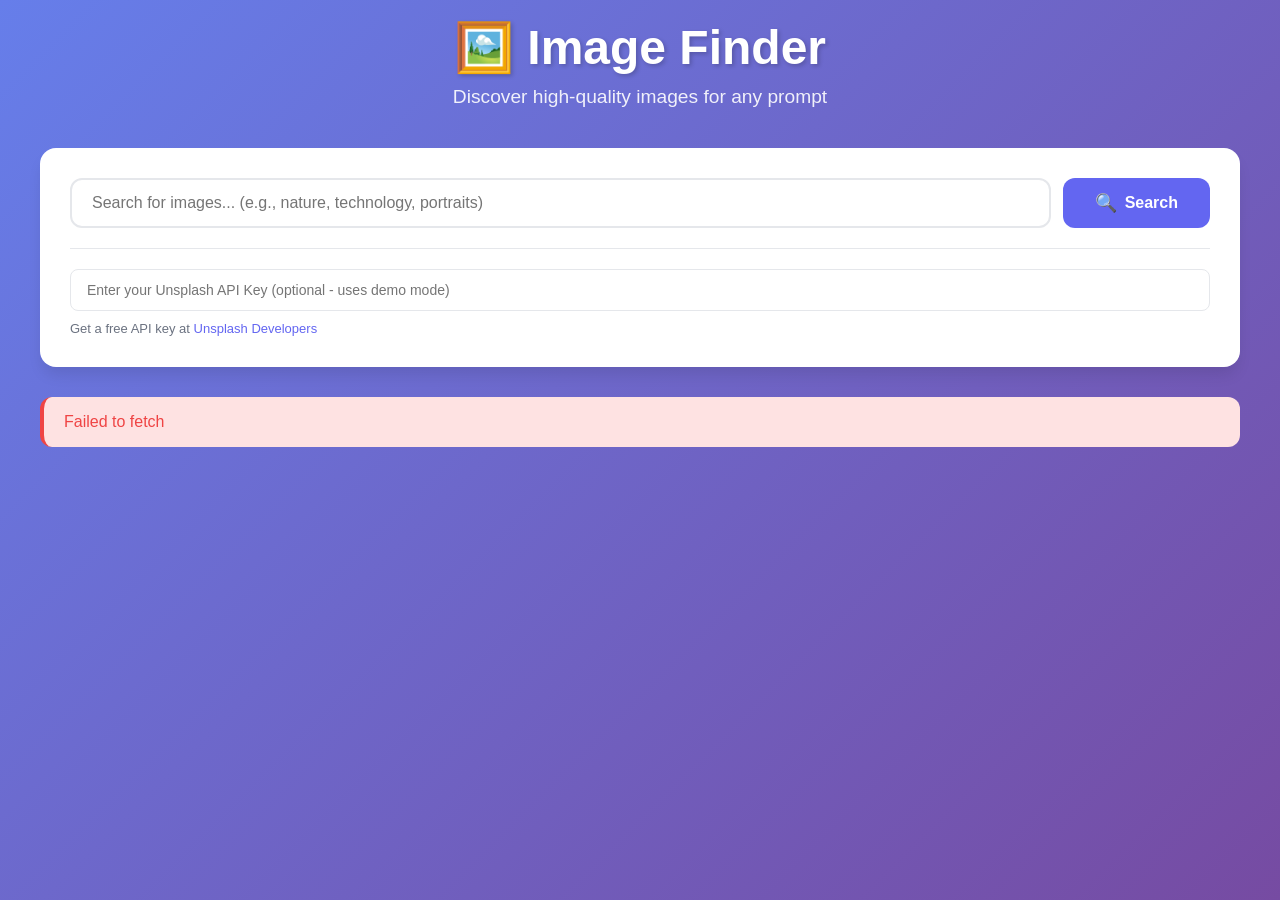
==== image-finder/index.html @ dc686fc9 "Transform into "Would You Rather" video generator platform Major Features: - Add automated video gen" ====
<!DOCTYPE html>
<html lang="en">
<head>
    <meta charset="UTF-8">
    <meta name="viewport" content="width=device-width, initial-scale=1.0">
    <title>Image Finder - High Quality Images</title>
    <link rel="stylesheet" href="style.css">
</head>
<body>
    <div class="container">
        <header>
            <h1>🖼️ Image Finder</h1>
            <p class="subtitle">Discover high-quality images for any prompt</p>
        </header>

        <div class="search-section">
            <div class="search-box">
                <input
                    type="text"
                    id="searchInput"
                    placeholder="Search for images... (e.g., nature, technology, portraits)"
                    autocomplete="off"
                >
                <button id="searchBtn" class="search-btn">
                    <span class="search-icon">🔍</span>
                    Search
                </button>
            </div>
            <div class="api-key-section">
                <input
                    type="text"
                    id="apiKeyInput"
                    placeholder="Enter your Unsplash API Key (optional - uses demo mode)"
                    autocomplete="off"
                >
                <small class="help-text">
                    Get a free API key at <a href="https://unsplash.com/developers" target="_blank">Unsplash Developers</a>
                </small>
            </div>
        </div>

        <div id="loading" class="loading hidden">
            <div class="spinner"></div>
            <p>Searching for images...</p>
        </div>

        <div id="error" class="error hidden"></div>

        <div id="results" class="results-info hidden">
            <p><span id="resultsCount">0</span> images found</p>
        </div>

        <div id="imageGrid" class="image-grid"></div>

        <div id="loadMore" class="load-more-container hidden">
            <button id="loadMoreBtn" class="load-more-btn">Load More</button>
        </div>
    </div>

    <div id="modal" class="modal hidden">
        <div class="modal-content">
            <span class="close">&times;</span>
            <img id="modalImage" src="" alt="">
            <div class="modal-info">
                <p id="modalDescription"></p>
                <a id="downloadLink" href="" download target="_blank" class="download-btn">
                    Download Image
                </a>
                <a id="photographerLink" href="" target="_blank" class="photographer-link">
                    Photo by <span id="photographerName"></span>
                </a>
            </div>
        </div>
    </div>

    <script src="config.js"></script>
    <script src="script.js"></script>
</body>
</html>
---- image-finder/style.css ----
* {
    margin: 0;
    padding: 0;
    box-sizing: border-box;
}

:root {
    --primary-color: #6366f1;
    --primary-hover: #4f46e5;
    --text-dark: #1f2937;
    --text-light: #6b7280;
    --bg-light: #f9fafb;
    --border-color: #e5e7eb;
    --success-color: #10b981;
    --error-color: #ef4444;
    --shadow-sm: 0 1px 2px 0 rgba(0, 0, 0, 0.05);
    --shadow-md: 0 4px 6px -1px rgba(0, 0, 0, 0.1);
    --shadow-lg: 0 10px 15px -3px rgba(0, 0, 0, 0.1);
}

body {
    font-family: -apple-system, BlinkMacSystemFont, 'Segoe UI', Roboto, 'Helvetica Neue', Arial, sans-serif;
    background: linear-gradient(135deg, #667eea 0%, #764ba2 100%);
    min-height: 100vh;
    padding: 20px;
    color: var(--text-dark);
}

.container {
    max-width: 1200px;
    margin: 0 auto;
}

header {
    text-align: center;
    margin-bottom: 40px;
    color: white;
}

header h1 {
    font-size: 3rem;
    margin-bottom: 10px;
    text-shadow: 2px 2px 4px rgba(0, 0, 0, 0.2);
}

.subtitle {
    font-size: 1.2rem;
    opacity: 0.9;
}

.search-section {
    background: white;
    padding: 30px;
    border-radius: 16px;
    box-shadow: var(--shadow-lg);
    margin-bottom: 30px;
}

.search-box {
    display: flex;
    gap: 12px;
    margin-bottom: 20px;
}

#searchInput {
    flex: 1;
    padding: 14px 20px;
    font-size: 16px;
    border: 2px solid var(--border-color);
    border-radius: 12px;
    outline: none;
    transition: border-color 0.3s;
}

#searchInput:focus {
    border-color: var(--primary-color);
}

.search-btn {
    padding: 14px 32px;
    background: var(--primary-color);
    color: white;
    border: none;
    border-radius: 12px;
    font-size: 16px;
    font-weight: 600;
    cursor: pointer;
    display: flex;
    align-items: center;
    gap: 8px;
    transition: background 0.3s, transform 0.1s;
}

.search-btn:hover {
    background: var(--primary-hover);
    transform: translateY(-2px);
}

.search-btn:active {
    transform: translateY(0);
}

.search-icon {
    font-size: 18px;
}

.api-key-section {
    border-top: 1px solid var(--border-color);
    padding-top: 20px;
}

#apiKeyInput {
    width: 100%;
    padding: 12px 16px;
    font-size: 14px;
    border: 1px solid var(--border-color);
    border-radius: 8px;
    outline: none;
    margin-bottom: 8px;
    transition: border-color 0.3s;
}

#apiKeyInput:focus {
    border-color: var(--primary-color);
}

.help-text {
    color: var(--text-light);
    font-size: 13px;
}

.help-text a {
    color: var(--primary-color);
    text-decoration: none;
}

.help-text a:hover {
    text-decoration: underline;
}

.loading {
    background: white;
    padding: 40px;
    border-radius: 16px;
    text-align: center;
    box-shadow: var(--shadow-md);
}

.spinner {
    width: 50px;
    height: 50px;
    border: 4px solid var(--border-color);
    border-top-color: var(--primary-color);
    border-radius: 50%;
    margin: 0 auto 20px;
    animation: spin 1s linear infinite;
}

@keyframes spin {
    to { transform: rotate(360deg); }
}

.error {
    background: #fee2e2;
    color: var(--error-color);
    padding: 16px 20px;
    border-radius: 12px;
    margin-bottom: 20px;
    border-left: 4px solid var(--error-color);
}

.results-info {
    background: white;
    padding: 16px 20px;
    border-radius: 12px;
    margin-bottom: 20px;
    box-shadow: var(--shadow-sm);
    font-weight: 600;
    color: var(--text-dark);
}

.image-grid {
    display: grid;
    grid-template-columns: repeat(auto-fill, minmax(300px, 1fr));
    gap: 20px;
    margin-bottom: 30px;
}

.image-card {
    background: white;
    border-radius: 12px;
    overflow: hidden;
    box-shadow: var(--shadow-md);
    transition: transform 0.3s, box-shadow 0.3s;
    cursor: pointer;
}

.image-card:hover {
    transform: translateY(-4px);
    box-shadow: var(--shadow-lg);
}

.image-card img {
    width: 100%;
    height: 250px;
    object-fit: cover;
    display: block;
}

.image-info {
    padding: 16px;
}

.image-info p {
    font-size: 14px;
    color: var(--text-light);
    margin-bottom: 8px;
    display: -webkit-box;
    -webkit-line-clamp: 2;
    -webkit-box-orient: vertical;
    overflow: hidden;
}

.photographer {
    font-size: 13px;
    color: var(--text-dark);
    font-weight: 500;
}

.load-more-container {
    text-align: center;
    margin: 40px 0;
}

.load-more-btn {
    padding: 14px 40px;
    background: white;
    color: var(--primary-color);
    border: 2px solid var(--primary-color);
    border-radius: 12px;
    font-size: 16px;
    font-weight: 600;
    cursor: pointer;
    transition: all 0.3s;
}

.load-more-btn:hover {
    background: var(--primary-color);
    color: white;
    transform: translateY(-2px);
}

/* Modal Styles */
.modal {
    display: none;
    position: fixed;
    z-index: 1000;
    left: 0;
    top: 0;
    width: 100%;
    height: 100%;
    background: rgba(0, 0, 0, 0.9);
    animation: fadeIn 0.3s;
}

.modal.active {
    display: flex;
    align-items: center;
    justify-content: center;
}

@keyframes fadeIn {
    from { opacity: 0; }
    to { opacity: 1; }
}

.modal-content {
    position: relative;
    max-width: 90%;
    max-height: 90%;
    animation: slideIn 0.3s;
}

@keyframes slideIn {
    from {
        transform: translateY(-50px);
        opacity: 0;
    }
    to {
        transform: translateY(0);
        opacity: 1;
    }
}

.close {
    position: absolute;
    top: -40px;
    right: 0;
    color: white;
    font-size: 40px;
    font-weight: bold;
    cursor: pointer;
    transition: transform 0.2s;
}

.close:hover {
    transform: scale(1.1);
}

#modalImage {
    max-width: 100%;
    max-height: 70vh;
    display: block;
    border-radius: 8px;
}

.modal-info {
    background: white;
    padding: 20px;
    border-radius: 0 0 8px 8px;
}

#modalDescription {
    margin-bottom: 15px;
    color: var(--text-dark);
}

.download-btn {
    display: inline-block;
    padding: 10px 20px;
    background: var(--primary-color);
    color: white;
    text-decoration: none;
    border-radius: 8px;
    margin-right: 10px;
    transition: background 0.3s;
}

.download-btn:hover {
    background: var(--primary-hover);
}

.photographer-link {
    color: var(--text-light);
    text-decoration: none;
    font-size: 14px;
}

.photographer-link:hover {
    text-decoration: underline;
}

.hidden {
    display: none !important;
}

/* Responsive Design */
@media (max-width: 768px) {
    header h1 {
        font-size: 2rem;
    }

    .subtitle {
        font-size: 1rem;
    }

    .search-section {
        padding: 20px;
    }

    .search-box {
        flex-direction: column;
    }

    .image-grid {
        grid-template-columns: repeat(auto-fill, minmax(250px, 1fr));
        gap: 15px;
    }

    .modal-content {
        max-width: 95%;
    }
}

@media (max-width: 480px) {
    body {
        padding: 10px;
    }

    .image-grid {
        grid-template-columns: 1fr;
    }
}
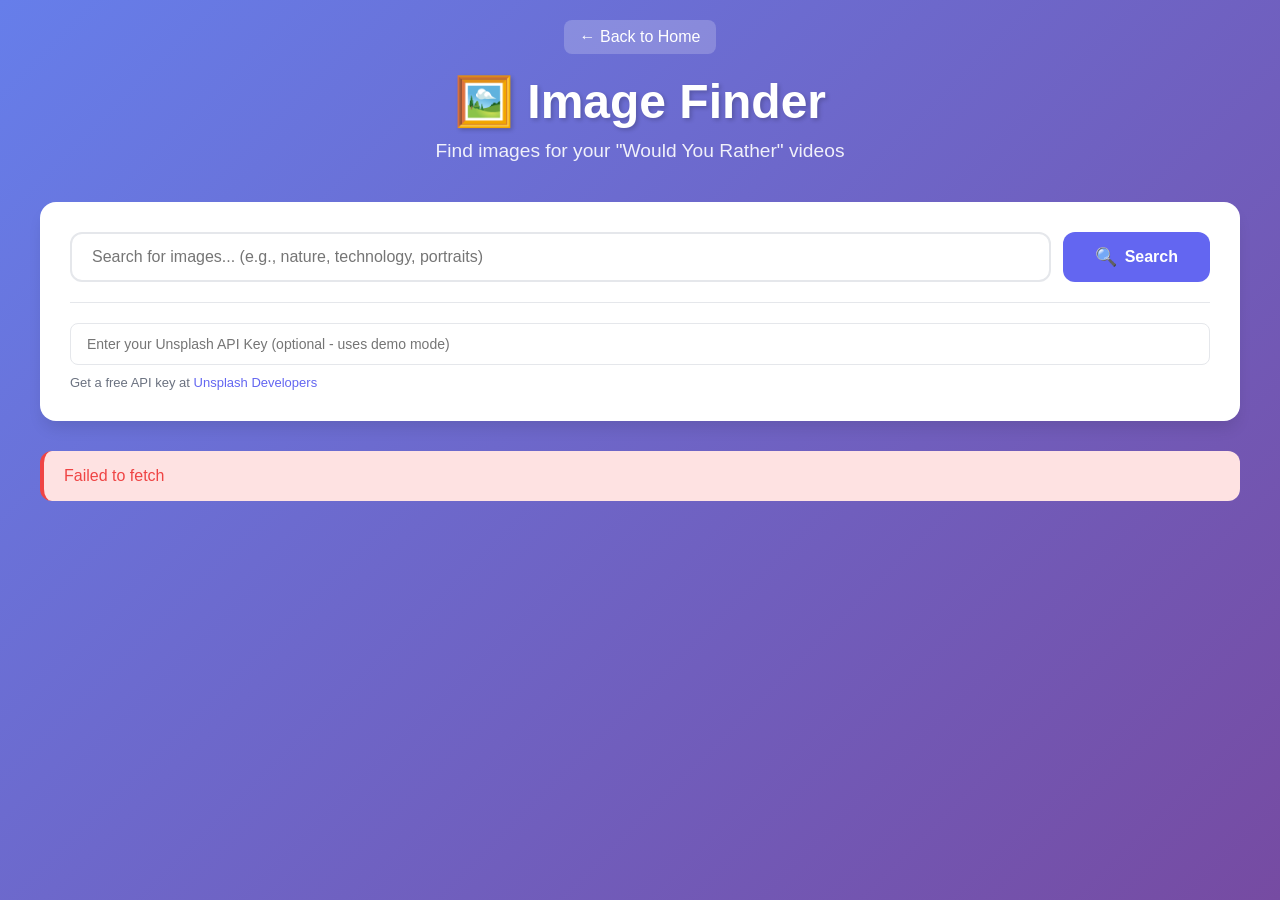
==== commit 4a08d139: "Integrate Image Finder with Video Generator workflow Image Finder Enhancements: - Add image selectio" ====
--- a/image-finder/index.html
+++ b/image-finder/index.html
@@ -9,9 +9,23 @@
 <body>
     <div class="container">
         <header>
+            <a href="../" class="back-link">← Back to Home</a>
             <h1>🖼️ Image Finder</h1>
-            <p class="subtitle">Discover high-quality images for any prompt</p>
+            <p class="subtitle">Find images for your "Would You Rather" videos</p>
         </header>
+
+        <div id="selectedPanel" class="selected-panel hidden">
+            <div class="selected-header">
+                <h3>Selected Images (<span id="selectedCount">0</span>/2)</h3>
+                <div class="selected-actions">
+                    <button id="clearSelectionBtn" class="btn-small">Clear All</button>
+                    <a href="../video-generator/" id="useInVideoBtn" class="btn-primary-small">
+                        Use in Video Generator →
+                    </a>
+                </div>
+            </div>
+            <div id="selectedImages" class="selected-images-grid"></div>
+        </div>
 
         <div class="search-section">
             <div class="search-box">
--- a/image-finder/style.css
+++ b/image-finder/style.css
@@ -48,6 +48,135 @@
     opacity: 0.9;
 }
 
+.back-link {
+    display: inline-block;
+    color: white;
+    text-decoration: none;
+    margin-bottom: 20px;
+    padding: 8px 16px;
+    background: rgba(255, 255, 255, 0.2);
+    border-radius: 8px;
+    transition: background 0.3s;
+}
+
+.back-link:hover {
+    background: rgba(255, 255, 255, 0.3);
+}
+
+/* Selected Images Panel */
+.selected-panel {
+    background: white;
+    border-radius: 16px;
+    padding: 25px;
+    box-shadow: var(--shadow-lg);
+    margin-bottom: 30px;
+    border: 3px solid var(--success-color);
+}
+
+.selected-header {
+    display: flex;
+    justify-content: space-between;
+    align-items: center;
+    margin-bottom: 20px;
+}
+
+.selected-header h3 {
+    color: var(--text-dark);
+    font-size: 1.2rem;
+}
+
+.selected-actions {
+    display: flex;
+    gap: 10px;
+}
+
+.btn-small {
+    padding: 8px 16px;
+    background: var(--bg-light);
+    border: 2px solid var(--border-color);
+    border-radius: 8px;
+    font-size: 14px;
+    font-weight: 600;
+    cursor: pointer;
+    transition: all 0.3s;
+}
+
+.btn-small:hover {
+    background: white;
+    border-color: var(--error-color);
+    color: var(--error-color);
+}
+
+.btn-primary-small {
+    padding: 8px 20px;
+    background: var(--success-color);
+    color: white;
+    border: none;
+    border-radius: 8px;
+    font-size: 14px;
+    font-weight: 600;
+    text-decoration: none;
+    cursor: pointer;
+    transition: all 0.3s;
+    display: inline-block;
+}
+
+.btn-primary-small:hover {
+    background: #059669;
+    transform: translateY(-2px);
+}
+
+.selected-images-grid {
+    display: grid;
+    grid-template-columns: repeat(2, 1fr);
+    gap: 15px;
+}
+
+.selected-image-card {
+    position: relative;
+    background: var(--bg-light);
+    border-radius: 12px;
+    overflow: hidden;
+    padding: 10px;
+}
+
+.selected-image-card img {
+    width: 100%;
+    height: 150px;
+    object-fit: cover;
+    border-radius: 8px;
+}
+
+.selected-label {
+    text-align: center;
+    margin-top: 8px;
+    font-weight: 600;
+    color: var(--text-dark);
+    font-size: 14px;
+}
+
+.remove-selection {
+    position: absolute;
+    top: 15px;
+    right: 15px;
+    background: var(--error-color);
+    color: white;
+    border: none;
+    width: 28px;
+    height: 28px;
+    border-radius: 50%;
+    cursor: pointer;
+    font-size: 18px;
+    display: flex;
+    align-items: center;
+    justify-content: center;
+    transition: transform 0.2s;
+}
+
+.remove-selection:hover {
+    transform: scale(1.1);
+}
+
 .search-section {
     background: white;
     padding: 30px;
@@ -225,6 +354,34 @@
     font-size: 13px;
     color: var(--text-dark);
     font-weight: 500;
+    margin-bottom: 12px;
+}
+
+.select-btn {
+    width: 100%;
+    padding: 10px;
+    background: var(--primary-color);
+    color: white;
+    border: none;
+    border-radius: 8px;
+    font-size: 14px;
+    font-weight: 600;
+    cursor: pointer;
+    transition: all 0.3s;
+}
+
+.select-btn:hover {
+    background: var(--primary-hover);
+}
+
+.select-btn.selected {
+    background: var(--success-color);
+}
+
+.select-btn.disabled {
+    background: var(--text-light);
+    cursor: not-allowed;
+    opacity: 0.5;
 }
 
 .load-more-container {
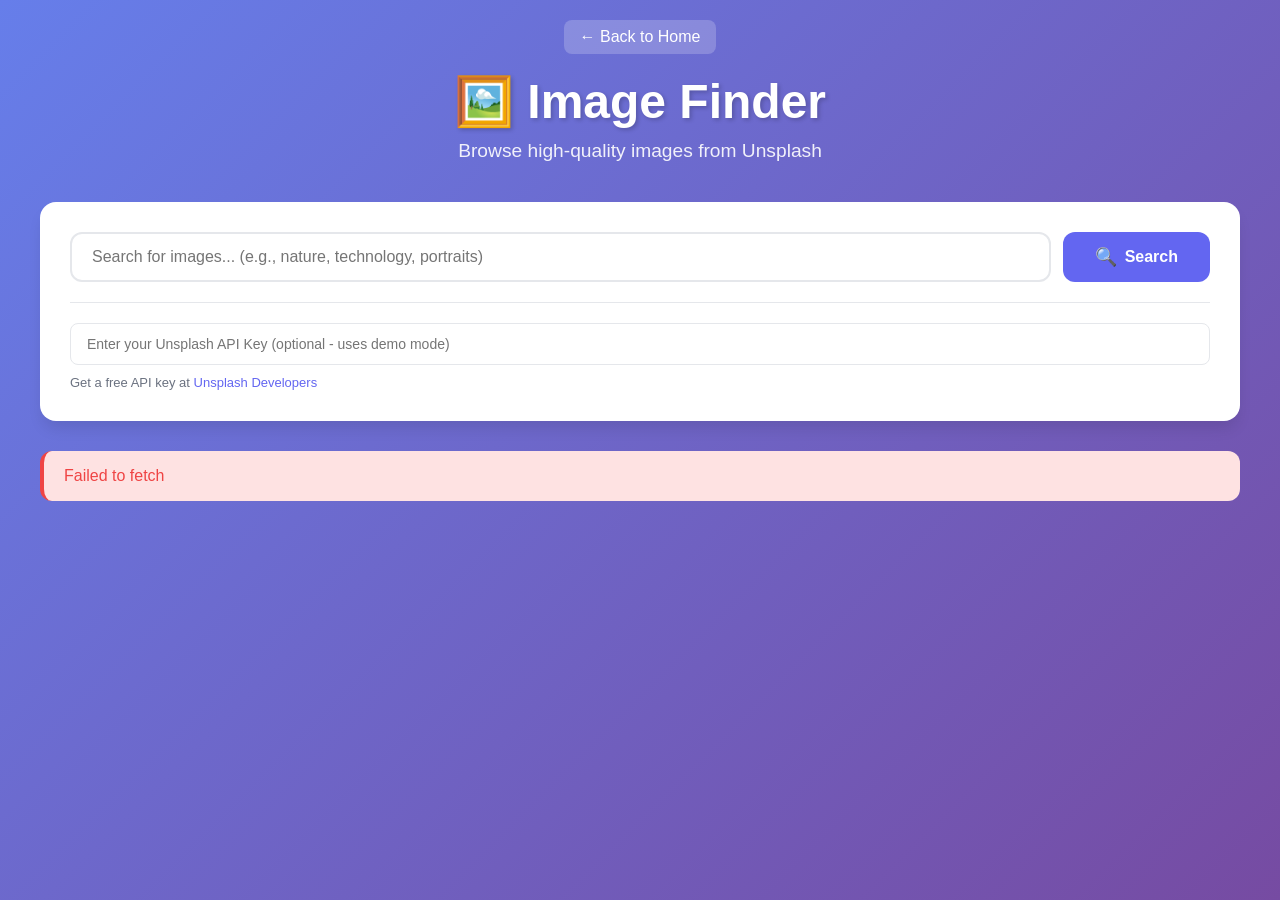
==== commit e5b751f0: "Make video generation fully automated - remove manual selection Image Finder Changes: - Remove all i" ====
--- a/image-finder/index.html
+++ b/image-finder/index.html
@@ -11,21 +11,8 @@
         <header>
             <a href="../" class="back-link">← Back to Home</a>
             <h1>🖼️ Image Finder</h1>
-            <p class="subtitle">Find images for your "Would You Rather" videos</p>
+            <p class="subtitle">Browse high-quality images from Unsplash</p>
         </header>
-
-        <div id="selectedPanel" class="selected-panel hidden">
-            <div class="selected-header">
-                <h3>Selected Images (<span id="selectedCount">0</span>/2)</h3>
-                <div class="selected-actions">
-                    <button id="clearSelectionBtn" class="btn-small">Clear All</button>
-                    <a href="../video-generator/" id="useInVideoBtn" class="btn-primary-small">
-                        Use in Video Generator →
-                    </a>
-                </div>
-            </div>
-            <div id="selectedImages" class="selected-images-grid"></div>
-        </div>
 
         <div class="search-section">
             <div class="search-box">
